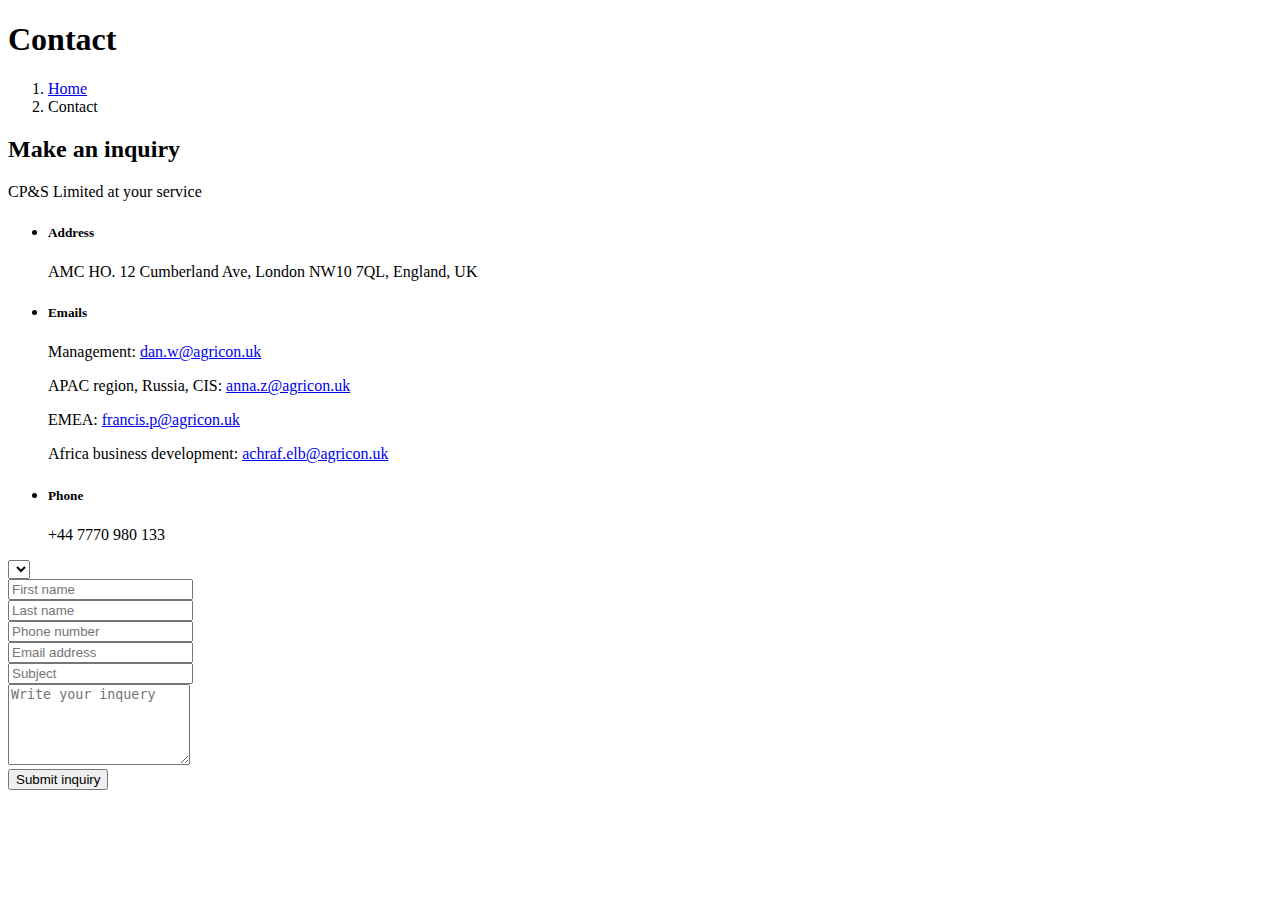
==== src/main/resources/templates/contact.html @ e87639be "Initial commit" ====
<!DOCTYPE html>
<html lang="en" xmlns="http://www.w3.org/1999/xhtml" xmlns:th="http://www.thymeleaf.org">
<head th:replace="index.html :: head"></head>
<body>
<!-- navbar-->
<div th:replace="index.html :: common-header"></div>
<!-- Hero Slider -->
<section class="bg-cover bg-position" style="background: url(img/hero-banner-3.jpg)">
    <div class="dark-overlay dark-overlay-lighter py-5">
        <div class="overlay-content">
            <div class="container text-center py-5">
                <h1 class="text-white">Contact</h1>
                <nav class="d-flex justify-content-center" aria-label="breadcrumb">
                    <ol class="breadcrumb bg-none mb-0">
                        <li class="breadcrumb-item"><a href="index.html">Home</a></li>
                        <li class="breadcrumb-item active" aria-current="page">Contact</li>
                    </ol>
                </nav>
            </div>
        </div>
    </div>
</section>
<!-- Contact Section -->
<section class="py-5 bg-light shadow-sm index-forward">
    <div class="container py-5">
        <div class="card rounded-0 border-0">
            <div class="card-body p-4 p-lg-5">
                <div class="row py-5">
                    <div class="col-lg-5">
                        <h2>Make an <span class="text-primary">inquiry </span></h2>
                        <p class="mb-5 text-muted">CP&S Limited at your service</p>
                        <ul class="list-unstyled mb-0">
                            <li>
                                <h5 class="text-muted">Address</h5>
                                <p class="text-muted">AMC HO. 12 Cumberland Ave, London NW10 7QL, England, UK</p>
                            </li>
                            <li>
                                <h5 class="text-muted">Emails</h5>
                                <p class="text-muted">Management: <a href="mailto:dan.w@agricon.uk">dan.w@agricon.uk</a></p>
                                <p class="text-muted">APAC region, Russia, CIS: <a href="mailto:anna.z@agricon.uk">anna.z@agricon.uk</a></p>
                                <p class="text-muted">EMEA: <a href="mailto:francis.p@agricon.uk">francis.p@agricon.uk</a></p>
                                <p class="text-muted">Africa business development: <a href="mailto:achraf.elb@agricon.uk">achraf.elb@agricon.uk</a></p>
                            </li>
                            <li>
                                <h5 class="text-muted">Phone</h5>
                                <p class="text-muted">+44 7770 980 133</p>
                            </li>
                        </ul>
                    </div>
                    <div class="col-lg-7">
                        <form th:action="@{/async/sendMail}" method="post" role="form" th:object="${orderForm}" class="contactForm">
                            <div class="row">
                                <div class="form-group col-lg-2">
                                    <select required class="form-control" th:field="*{title}" name="title" id="title">
                                        <option selected th:value="Mr" th:text="Mr"></option>
                                        <option th:value="Mrs" th:text="Mrs"></option>
                                    </select>
                                </div>
                                <div class="form-group col-lg-5">
                                    <input class="form-control" type="text" th:field="*{firstName}" name="firstname" placeholder="First name">
                                </div>
                                <div class="form-group col-lg-5">
                                    <input class="form-control" type="text" th:field="*{lastName}" name="lastname" placeholder="Last name">
                                </div>
                                <div class="form-group col-lg-6">
                                    <input class="form-control" type="tel" th:fiel="*{phone}" name="phone" placeholder="Phone number">
                                </div>
                                <div class="form-group col-lg-6">
                                    <input class="form-control" type="email" th:field="*{email}" name="email" placeholder="Email address">
                                </div>
                                <div class="form-group col-lg-12">
                                    <input class="form-control" type="text" th:field="*{subject}" name="subject" placeholder="Subject">
                                </div>
                                <div class="form-group col-lg-12">
                                    <textarea class="form-control" th:field="*{message}" name="message" rows="5"
                                              placeholder="Write your inquery"></textarea>
                                </div>
                                <div class="form-group col-lg-12">
                                    <button class="btn btn-outline-primary" type="submit">Submit inquiry</button>
                                </div>
                            </div>
                        </form>
                    </div>
                </div>
            </div>
        </div>
    </div>
</section>
<!-- Map Section -->
<section class="gmap" id="map"></section>
<footer class="text-white bg-cover bg-center" style="background: url(img/hero-banner-1.jpg)" th:replace="index.html :: footer"></footer>
<!-- JavaScript files-->
<div th:replace="index.html :: scripts"></div>
<script src="js/leaflet.js"></script>
</body>
</html>
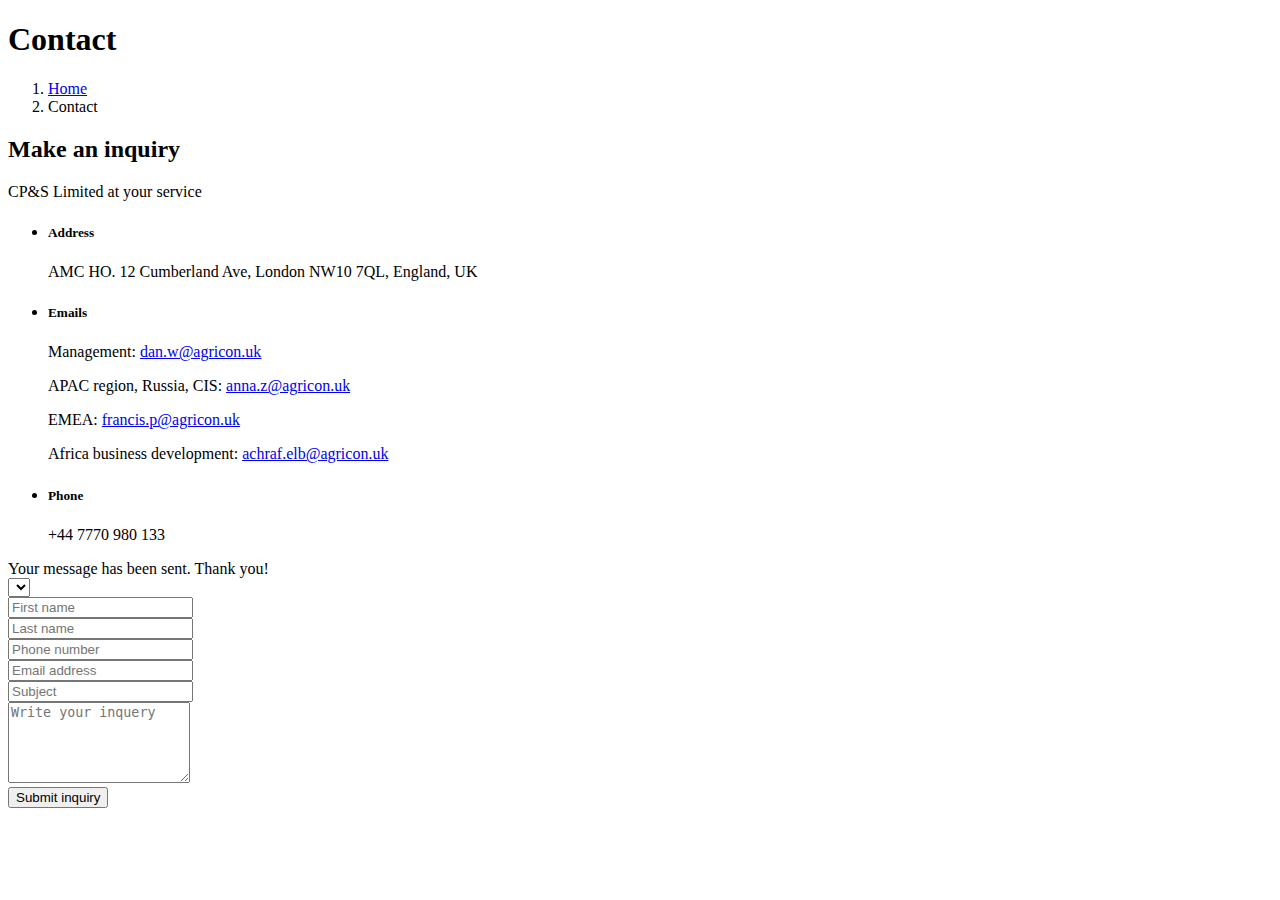
==== commit f3d29846: "Add recaptcha" ====
--- a/src/main/resources/templates/contact.html
+++ b/src/main/resources/templates/contact.html
@@ -21,7 +21,7 @@
     </div>
 </section>
 <!-- Contact Section -->
-<section class="py-5 bg-light shadow-sm index-forward">
+<section class="py-5 bg-light shadow-sm index-forward" id="contact">
     <div class="container py-5">
         <div class="card rounded-0 border-0">
             <div class="card-body p-4 p-lg-5">
@@ -36,10 +36,14 @@
                             </li>
                             <li>
                                 <h5 class="text-muted">Emails</h5>
-                                <p class="text-muted">Management: <a href="mailto:dan.w@agricon.uk">dan.w@agricon.uk</a></p>
-                                <p class="text-muted">APAC region, Russia, CIS: <a href="mailto:anna.z@agricon.uk">anna.z@agricon.uk</a></p>
-                                <p class="text-muted">EMEA: <a href="mailto:francis.p@agricon.uk">francis.p@agricon.uk</a></p>
-                                <p class="text-muted">Africa business development: <a href="mailto:achraf.elb@agricon.uk">achraf.elb@agricon.uk</a></p>
+                                <p class="text-muted">Management: <a href="mailto:dan.w@agricon.uk">dan.w@agricon.uk</a>
+                                </p>
+                                <p class="text-muted">APAC region, Russia, CIS: <a href="mailto:anna.z@agricon.uk">anna.z@agricon.uk</a>
+                                </p>
+                                <p class="text-muted">EMEA: <a
+                                        href="mailto:francis.p@agricon.uk">francis.p@agricon.uk</a></p>
+                                <p class="text-muted">Africa business development: <a
+                                        href="mailto:achraf.elb@agricon.uk">achraf.elb@agricon.uk</a></p>
                             </li>
                             <li>
                                 <h5 class="text-muted">Phone</h5>
@@ -47,34 +51,52 @@
                             </li>
                         </ul>
                     </div>
-                    <div class="col-lg-7">
-                        <form th:action="@{/async/sendMail}" method="post" role="form" th:object="${orderForm}" class="contactForm">
+                    <div class="form col-lg-7">
+                        <div id="sendmessage">Your message has been sent. Thank you!</div>
+                        <div id="errormessage"></div>
+                        <form th:action="@{/async/sendMail}" method="post" role="form" th:object="${orderForm}"
+                              class="contactForm">
                             <div class="row">
                                 <div class="form-group col-lg-2">
-                                    <select required class="form-control" th:field="*{title}" name="title" id="title">
+                                    <select required class="form-control my-select" th:field="*{title}" name="title" id="title">
                                         <option selected th:value="Mr" th:text="Mr"></option>
                                         <option th:value="Mrs" th:text="Mrs"></option>
                                     </select>
                                 </div>
                                 <div class="form-group col-lg-5">
-                                    <input class="form-control" type="text" th:field="*{firstName}" name="firstname" placeholder="First name">
+                                    <input class="form-control" type="text" th:field="*{firstName}" name="firstname"
+                                           placeholder="First name" data-rule="minlen:2"
+                                           data-msg="Please enter at least 2 symbols">
+                                    <div class="validation"></div>
                                 </div>
                                 <div class="form-group col-lg-5">
-                                    <input class="form-control" type="text" th:field="*{lastName}" name="lastname" placeholder="Last name">
+                                    <input class="form-control" type="text" th:field="*{lastName}" name="lastname"
+                                           placeholder="Last name" data-rule="minlen:2"
+                                           data-msg="Please enter at least 2 symbols">
+                                    <div class="validation"></div>
                                 </div>
                                 <div class="form-group col-lg-6">
-                                    <input class="form-control" type="tel" th:fiel="*{phone}" name="phone" placeholder="Phone number">
+                                    <input class="form-control" type="tel" th:fiel="*{phone}" name="phone"
+                                           placeholder="Phone number">
+                                    <div class="validation"></div>
                                 </div>
                                 <div class="form-group col-lg-6">
-                                    <input class="form-control" type="email" th:field="*{email}" name="email" placeholder="Email address">
+                                    <input class="form-control" type="email" th:field="*{email}" name="email"
+                                           placeholder="Email address" data-rule="email" data-msg="Please enter a valid email">
+                                    <div class="validation"></div>
                                 </div>
                                 <div class="form-group col-lg-12">
-                                    <input class="form-control" type="text" th:field="*{subject}" name="subject" placeholder="Subject">
+                                    <input class="form-control" type="text" th:field="*{subject}" name="subject"
+                                           placeholder="Subject" data-rule="minlen:4"
+                                           data-msg="Please enter at least 4 symbols of subject">
+                                    <div class="validation"></div>
                                 </div>
                                 <div class="form-group col-lg-12">
                                     <textarea class="form-control" th:field="*{message}" name="message" rows="5"
-                                              placeholder="Write your inquery"></textarea>
+                                              placeholder="Write your inquery" data-rule="required" data-msg="Please write your message"></textarea>
+                                    <div class="validation"></div>
                                 </div>
+                                <input type="hidden" id="token", th:field="*{token}" name="token">
                                 <div class="form-group col-lg-12">
                                     <button class="btn btn-outline-primary" type="submit">Submit inquiry</button>
                                 </div>
@@ -88,9 +110,11 @@
 </section>
 <!-- Map Section -->
 <section class="gmap" id="map"></section>
-<footer class="text-white bg-cover bg-center" style="background: url(img/hero-banner-1.jpg)" th:replace="index.html :: footer"></footer>
+<footer class="text-white bg-cover bg-center" style="background: url(img/hero-banner-1.jpg)"
+        th:replace="index.html :: footer"></footer>
 <!-- JavaScript files-->
 <div th:replace="index.html :: scripts"></div>
 <script src="js/leaflet.js"></script>
+<script src="js/contactform.js"></script>
 </body>
 </html>